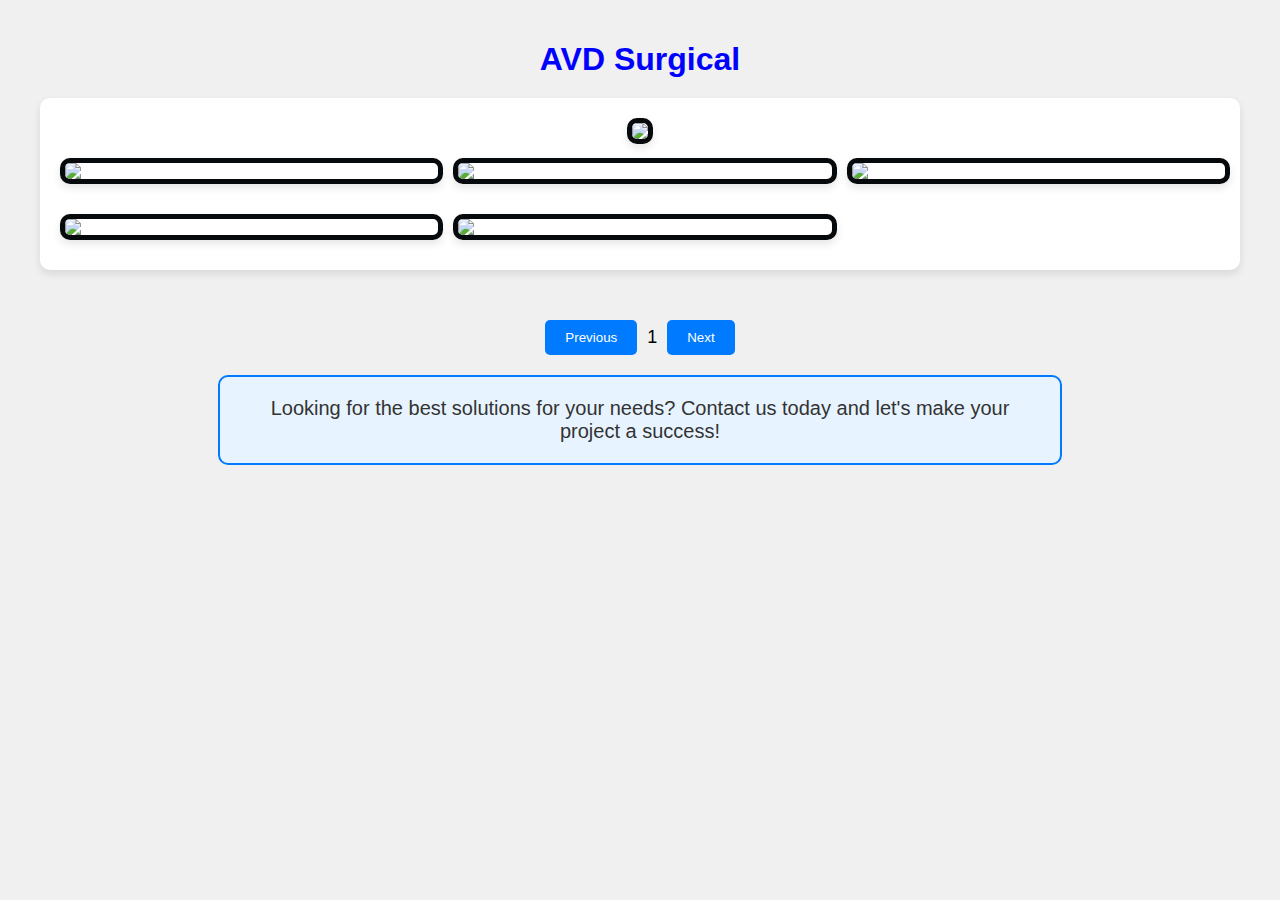
==== cat6.html @ 1d0f5e4b "Add files via upload" ====
<!DOCTYPE html>
<html lang="en">
<head>
    <meta charset="UTF-8">
    <meta name="viewport" content="width=device-width, initial-scale=1.0">
    <title>Product Catalog</title>
    <style>
        body {
            font-family: Arial, sans-serif;
            margin: 0;
            padding: 20px;
            display: flex;
            flex-direction: column;
            align-items: center;
            background-color: #f0f0f0;
        }

        header h1{
            width: 100%;
            height: auto;
            max-width: 1200px;
            margin-bottom: 20px;
            color:blue;
            justify-content: center;
            align-items: center;
            
        }


        .catalog {
            max-width: 1200px;
            width: 100%;
        }

        .product, .extra-product {
            margin-bottom: 30px;
            padding: 20px;
            background-color: white;
            border-radius: 10px;
            box-shadow: 0 4px 8px rgba(0, 0, 0, 0.1);
            text-align: center;
        }

        .product img, .extra-product img {
            width: 100%;
            height: auto;
            border-radius: 10px;
            margin-bottom: 10px;
            box-shadow: 0 4px 8px rgba(0, 0, 0, 0.1);
            border: 5px solid #070a0d;
        }

        .parent {
            max-width: 200px;
            margin: 0 auto 20px;
        }

        .children, .extra-images-grid {
            display: grid;
            grid-template-columns: repeat(auto-fill, minmax(300px, 1fr));
            gap: 20px;
        }

        .pagination {
            display: flex;
            justify-content: center;
            align-items: center;
            gap: 10px;
            margin-top: 20px;
        }

        .pagination button {
            padding: 10px 20px;
            border: none;
            border-radius: 5px;
            background-color: #007bff;
            color: white;
            cursor: pointer;
            transition: background-color 0.3s;
        }

        .pagination button:hover {
            background-color: #0056b3;
        }

        .pagination span {
            font-size: 18px;
        }

        .message {
            font-size: 20px;
            color: #333;
            padding: 20px;
            border: 2px solid #007bff;
            border-radius: 10px;
            background-color: #e7f3ff;
            text-align: center;
            max-width: 800px;
            margin-top: 20px;
        }
    </style>
</head>
<body>
    <header>
        <h1>AVD Surgical</h1>
    </header>
    <div class="catalog" id="catalog"></div>
    <div class="pagination">
        <button id="prev">Previous</button>
        <span id="page-num">1</span>
        <button id="next">Next</button>
    </div>
    <div class="message">
        Looking for the best solutions for your needs? Contact us today and let's make your project a success!
    </div>
    <script>
        const products = [
            // Example product structure
            {
                parent: 'page_7.jpg',
                children: ['page_8.jpg','page_9.jpg','page_10.jpg','page_11.jpg','page_12.jpg',]
            },
            {
                parent: 'page_13.jpg',//14,24
                children: ['page_15.jpg','page_16.jpg','page_17.jpg','page_18.jpg','page_19.jpg','page_20.jpg','page_21.jpg','page_22.jpg','page_23.jpg']
            },
            {
                parent: 'page_25.jpg',//36
                children: ['page_26.jpg','page_27.jpg','page_28.jpg','page_29.jpg','page_30.jpg','page_31.jpg','page_32.jpg','page_33.jpg','page_34.jpg','page_35.jpg']
            },
            {
                parent: 'page_37.jpg',
                children: ['page_38.jpg','page_39.jpg','page_40.jpg','page_41.jpg','page_42.jpg',
                'page_43.jpg','page_44.jpg','page_45.jpg','page_46.jpg','page_47.jpg','page_48.jpg','page_49.jpg','page_50.jpg','page_51.jpg'
]
            },
            {
                parent: 'page_53.jpg',//62
                children: ['page_54.jpg', 'page_55.jpg', 'page_56.jpg', 'page_57.jpg', 'page_58.jpg', 'page_59.jpg', 'page_60.jpg', 'page_61.jpg']
            },
            {
                parent: 'page_63.jpg',
                children: ['page_64.jpg', 'page_65.jpg', 'page_66.jpg']
            },
            {
                parent: 'page_67.jpg',
                children: ['page_68.jpg', 'page_69.jpg', 'page_70.jpg']
            },
            {
                parent: 'page_71.jpg',
                children: ['page_72.jpg','page_73.jpg','page_74.jpg','page_75.jpg','page_76.jpg']
            },
            {
                parent: 'page_77.jpg',//80
                children: ['page_78.jpg', 'page_79.jpg']
            },
            {
                parent: 'page_81.jpg',//84
                children: ['page_82.jpg', 'page_83.jpg']
            },
            {
                parent: 'page_85.jpg',
                children: ['page_86.jpg']
            },
            {
                parent: 'page_87.jpg',//90
                children: ['page_88.jpg', 'page_89.jpg']
            },
            {
                parent: 'page_91.jpg',
                children: ['page_92.jpg']
            },
            {
                parent: 'page_93.jpg',
                children: ['page_94.jpg','page_95.jpg','page_96.jpg','page_97.jpg','page_98.jpg','page_99.jpg','page_100.jpg']
            },
            {
                parent: 'page_101.jpg',
                children: ['page_102.jpg']
            },
            {
                parent: 'page_103.jpg',
                children: ['page_104.jpg', 'page_105.jpg']
            },
            // Add more products as needed
        ];

        const extraImages = Array.from({length: 17}, (_, i) => `cardio_${i + 1}.jpg`);

        const productsPerPage = 1;
        let currentPage = 1;
        const totalPages = products.length + 1; // +1 for the extra images page

        function renderProducts() {
            const catalog = document.getElementById('catalog');
            catalog.innerHTML = '';

            if (currentPage <= products.length) {
                const start = (currentPage - 1) * productsPerPage;
                const end = start + productsPerPage;

                const currentProducts = products.slice(start, end);

                currentProducts.forEach(product => {
                    const productDiv = document.createElement('div');
                    productDiv.className = 'product';

                    const parentImg = document.createElement('img');
                    parentImg.src = product.parent;
                    parentImg.className = 'parent';
                    productDiv.appendChild(parentImg);

                    const childrenDiv = document.createElement('div');
                    childrenDiv.className = 'children';

                    product.children.forEach(child => {
                        const childImg = document.createElement('img');
                        childImg.src = child;
                        childrenDiv.appendChild(childImg);
                    });

                    productDiv.appendChild(childrenDiv);
                    catalog.appendChild(productDiv);
                });
            } else {
                renderExtraImages();
            }

            document.getElementById('page-num').textContent = currentPage;
        }

        function renderExtraImages() {
            const catalog = document.getElementById('catalog');

            const extraProductDiv = document.createElement('div');
            extraProductDiv.className = 'extra-product';

            const extraImagesGrid = document.createElement('div');
            extraImagesGrid.className = 'extra-images-grid';

            extraImages.forEach(imageSrc => {
                const img = document.createElement('img');
                img.src = imageSrc;
                extraImagesGrid.appendChild(img);
            });

            extraProductDiv.appendChild(extraImagesGrid);
            catalog.appendChild(extraProductDiv);
        }

        function setupPagination() {
            document.getElementById('prev').addEventListener('click', () => {
                if (currentPage > 1) {
                    currentPage--;
                    renderProducts();
                }
            });

            document.getElementById('next').addEventListener('click', () => {
                if (currentPage < totalPages) {
                    currentPage++;
                    renderProducts();
                }
            });
        }

        document.addEventListener('DOMContentLoaded', () => {
            renderProducts();
            setupPagination();
        });
    </script>
</body>
</html>
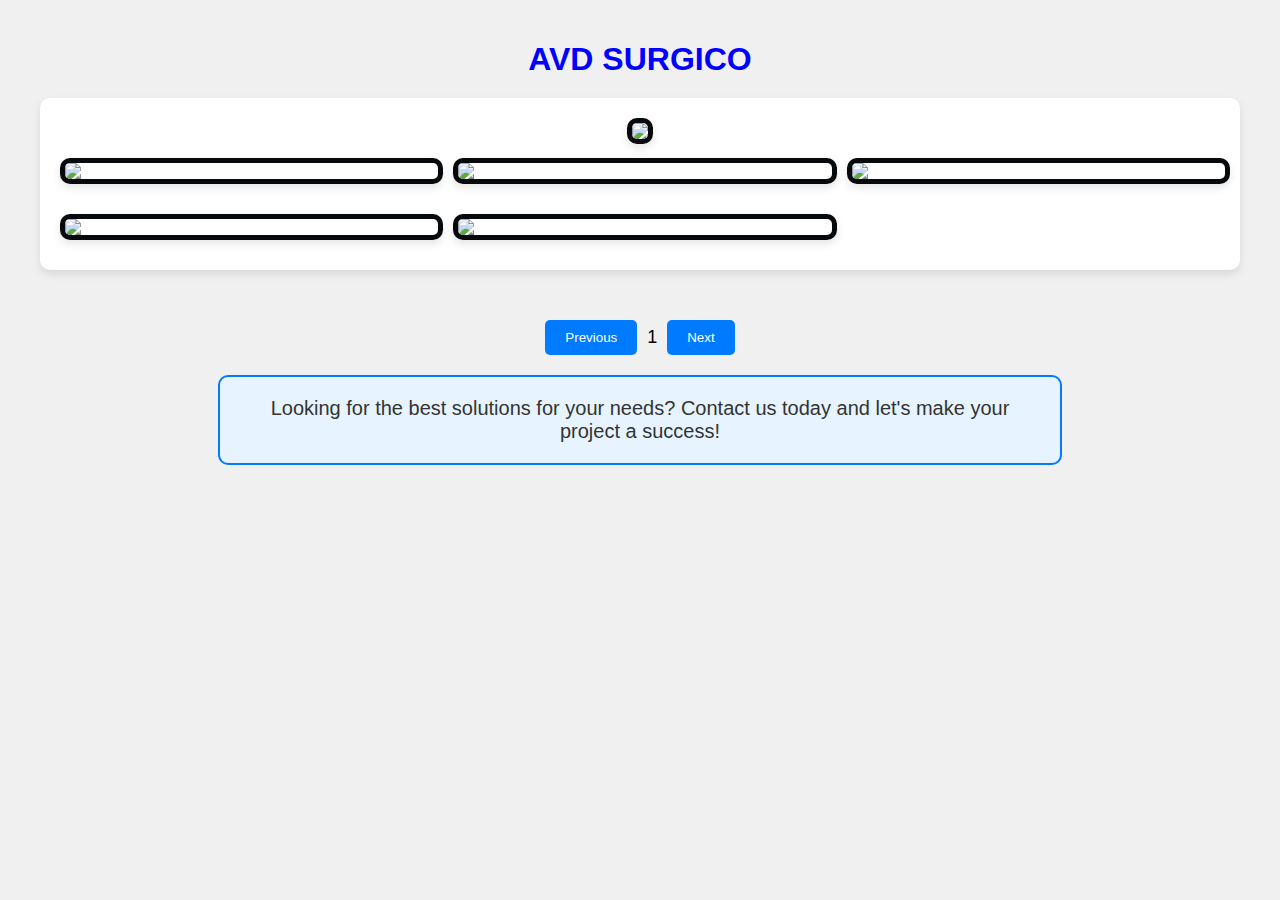
==== commit bec21f64: "Update cat6.html" ====
--- a/cat6.html
+++ b/cat6.html
@@ -102,7 +102,7 @@
 </head>
 <body>
     <header>
-        <h1>AVD Surgical</h1>
+        <h1>AVD SURGICO</h1>
     </header>
     <div class="catalog" id="catalog"></div>
     <div class="pagination">
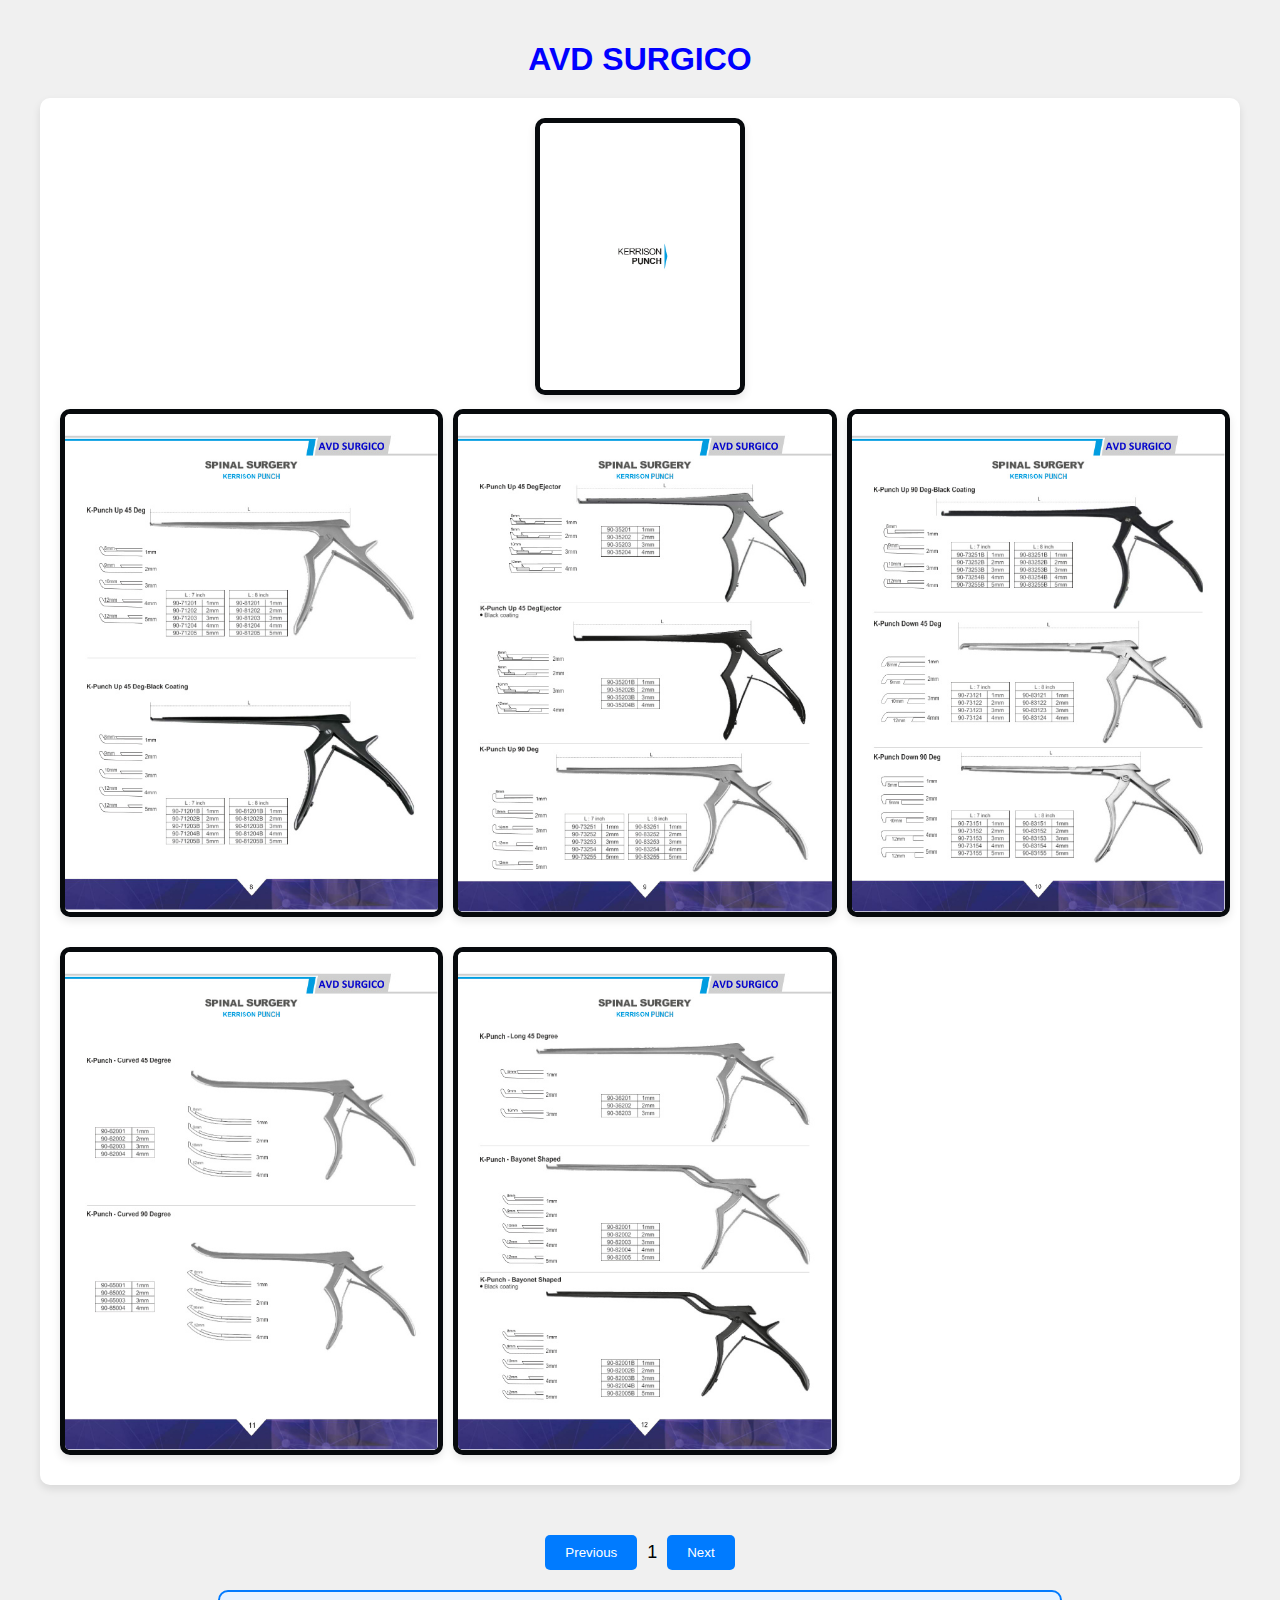
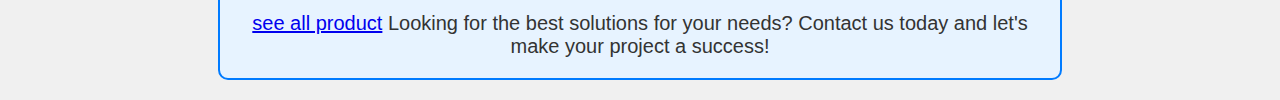
==== commit eab419c4: "Update cat6.html" ====
--- a/cat6.html
+++ b/cat6.html
@@ -111,6 +111,7 @@
         <button id="next">Next</button>
     </div>
     <div class="message">
+        <a href="first.html">see all product</a>
         Looking for the best solutions for your needs? Contact us today and let's make your project a success!
     </div>
     <script>
